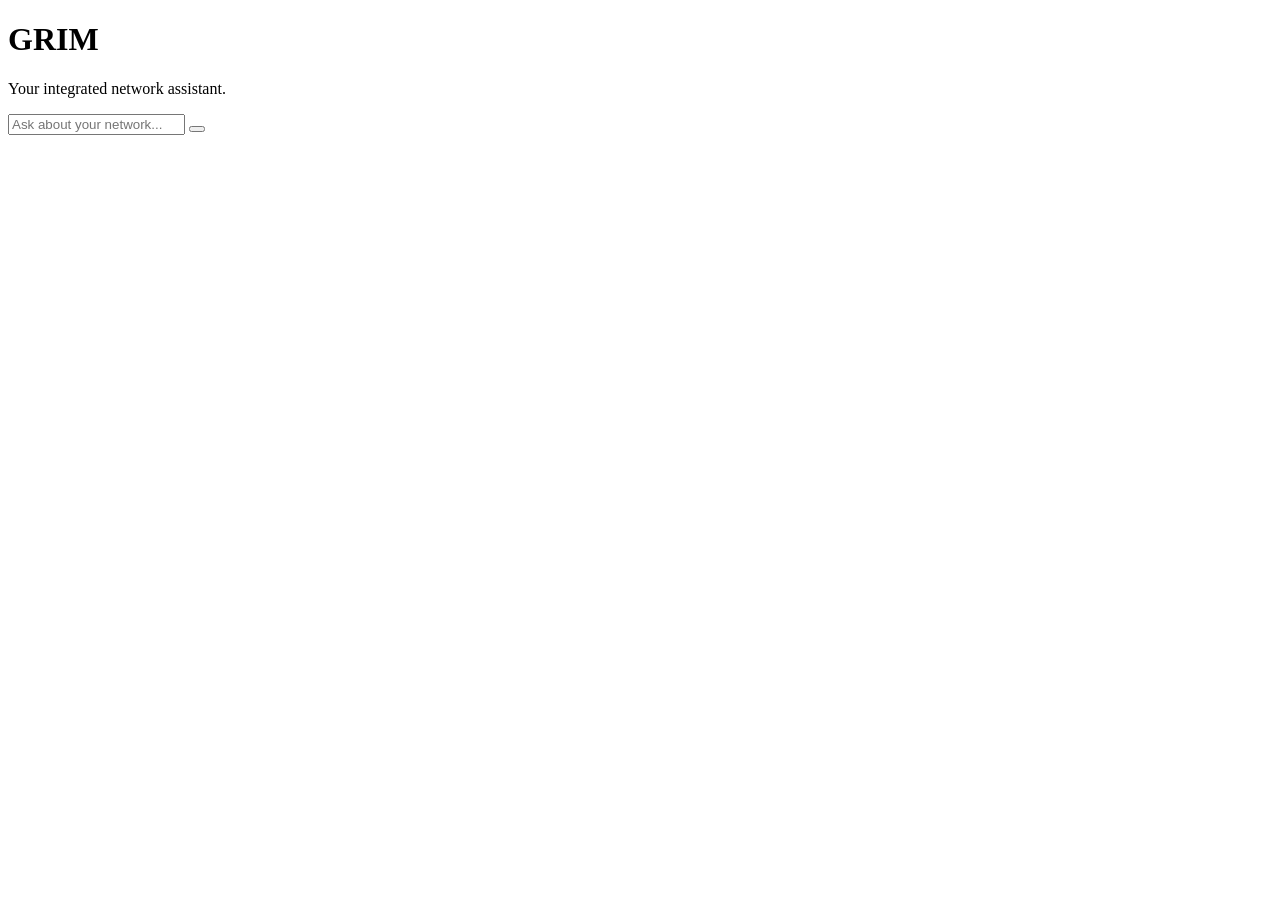
==== ai.html @ 1992c7c1 "Add files via upload" ====
<!DOCTYPE html>
<html lang="th">
<head>
<meta charset="UTF-8">
<meta name="viewport" content="width=device-width, initial-scale=1.0">
<title>Lavender Home OS — GRIM</title>
<link rel="icon" href="data:,">
<link rel="preconnect" href="https://fonts.googleapis.com">
<link rel="preconnect" href="https://fonts.gstatic.com" crossorigin>
<link href="https://fonts.googleapis.com/css2?family=Inter:wght@400;500;600;700&family=Space+Grotesk:wght@500;600&family=JetBrains+Mono:wght@400;500&display=swap" rel="stylesheet">
<link rel="stylesheet" href="assets/css/main.css">
</head>
<body data-page="ai">
  <div id="lh-header"></div>
  <div class="app-shell">
    <div id="lh-sidebar"></div>
    <main class="app-main">
      <div class="page-wrap narrow">
        <div class="page-header">
          <h1 class="font-display">GRIM</h1>
          <p>Your integrated network assistant.</p>
        </div>

        <div class="glass chat-panel">
          <div id="chat-scroll" class="chat-scroll"></div>
          <div id="chat-error" class="chat-error" style="display:none;margin:0 1rem;"></div>
          <div class="chat-input-row">
            <form id="chat-form" class="glass chat-input-box">
              <input id="chat-input" type="text" placeholder="Ask about your network..." autocomplete="off">
              <button type="submit" class="chat-send" id="chat-icon"></button>
            </form>
          </div>
        </div>
      </div>
    </main>
  </div>
  <div id="lh-mobile-nav"></div>

  <script src="assets/js/utils.js"></script>
  <script src="assets/js/icons.js"></script>
  <script src="assets/js/mock-data.js"></script>
  <script src="assets/js/settings-store.js"></script>
  <script src="assets/js/router-client.js"></script>
  <script src="assets/js/store.js"></script>
  <script src="assets/js/layout.js"></script>
  <script src="assets/js/pages/ai.js"></script>
  <script>document.getElementById("chat-icon").innerHTML = LHIcons.send;</script>
</body>
</html>
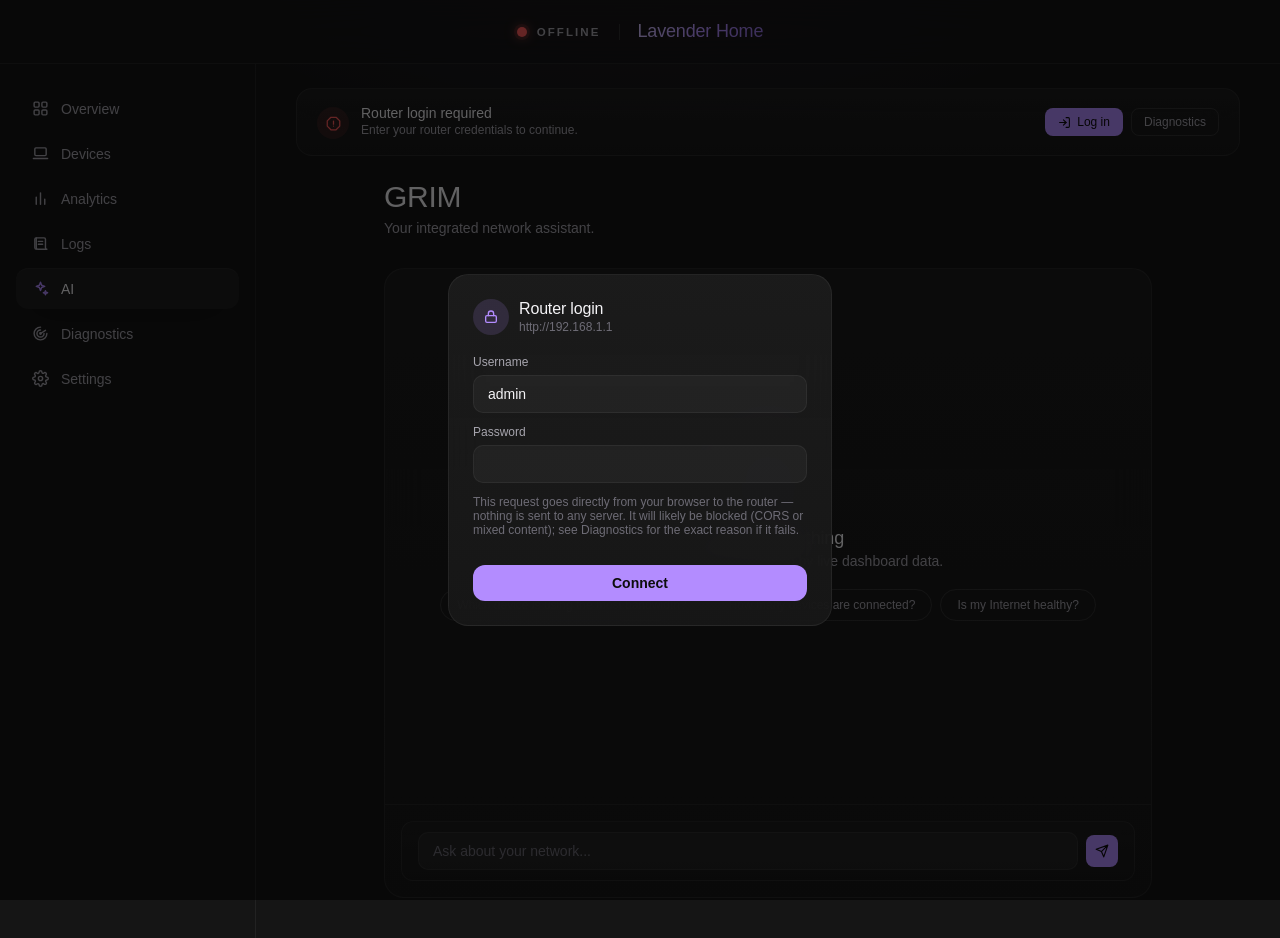
==== commit c455b4f2: "Update ai.html" ====
--- a/ai.html
+++ b/ai.html
@@ -38,7 +38,6 @@
 
   <script src="assets/js/utils.js"></script>
   <script src="assets/js/icons.js"></script>
-  <script src="assets/js/mock-data.js"></script>
   <script src="assets/js/settings-store.js"></script>
   <script src="assets/js/router-client.js"></script>
   <script src="assets/js/store.js"></script>
--- a/assets/css/main.css
+++ b/assets/css/main.css
@@ -0,0 +1,333 @@
+/* ────────────────────────────────────────────────────────────────────────
+   Lavender Home OS — Design Tokens
+   ──────────────────────────────────────────────────────────────────────── */
+:root {
+  --bg: #151515;
+  --card: #1D1D1D;
+  --card-hover: #232323;
+  --border: rgba(255, 255, 255, 0.06);
+  --accent: #B38CFF;
+  --accent-dim: #8F6EDB;
+  --accent-glow: rgba(179, 140, 255, 0.35);
+  --success: #4CFF78;
+  --success-glow: rgba(76, 255, 120, 0.35);
+  --error: #FF5C5C;
+  --error-glow: rgba(255, 92, 92, 0.35);
+  --warning: #FBBF77;
+  --ink: #F4F3F6;
+  --ink-muted: #A7A5AE;
+  --ink-faint: #6E6C76;
+  --radius-lg: 1.25rem;
+  --radius-xl: 1.75rem;
+  --font-display: "Space Grotesk", "Inter", sans-serif;
+  --font-sans: "Inter", sans-serif;
+  --font-mono: "JetBrains Mono", monospace;
+}
+
+* { box-sizing: border-box; -webkit-tap-highlight-color: transparent; }
+html, body { margin: 0; padding: 0; }
+html { background: var(--bg); scroll-behavior: smooth; }
+body {
+  background: var(--bg);
+  color: var(--ink);
+  font-family: var(--font-sans);
+  -webkit-font-smoothing: antialiased;
+  min-height: 100vh;
+}
+h1, h2, h3, .font-display { font-family: var(--font-display); letter-spacing: -0.01em; }
+a { color: inherit; text-decoration: none; }
+button, input { font-family: inherit; color: inherit; }
+button { cursor: pointer; border: none; background: none; }
+code { font-family: var(--font-mono); }
+
+::selection { background: rgba(179, 140, 255, 0.35); color: #fff; }
+::-webkit-scrollbar { width: 10px; height: 10px; }
+::-webkit-scrollbar-track { background: transparent; }
+::-webkit-scrollbar-thumb { background: rgba(255,255,255,0.08); border-radius: 999px; border: 2px solid var(--bg); }
+::-webkit-scrollbar-thumb:hover { background: var(--accent-glow); }
+
+.focus-ring:focus-visible {
+  outline: none;
+  box-shadow: 0 0 0 2px var(--bg), 0 0 0 4px rgba(179,140,255,0.6);
+}
+
+/* ── Glass surfaces ───────────────────────────────────────────────────── */
+.glass {
+  background: linear-gradient(180deg, rgba(29,29,29,0.92) 0%, rgba(24,24,24,0.88) 100%);
+  backdrop-filter: blur(20px) saturate(140%);
+  -webkit-backdrop-filter: blur(20px) saturate(140%);
+  border: 1px solid var(--border);
+}
+.glass-strong {
+  background: rgba(21,21,21,0.72);
+  backdrop-filter: blur(28px) saturate(160%);
+  -webkit-backdrop-filter: blur(28px) saturate(160%);
+  border-bottom: 1px solid var(--border);
+}
+.card {
+  background: linear-gradient(180deg, rgba(29,29,29,0.92) 0%, rgba(24,24,24,0.88) 100%);
+  backdrop-filter: blur(20px) saturate(140%);
+  -webkit-backdrop-filter: blur(20px) saturate(140%);
+  border: 1px solid var(--border);
+  border-radius: var(--radius-lg);
+  box-shadow: 0 1px 0 0 rgba(255,255,255,0.04) inset, 0 8px 40px -12px rgba(0,0,0,0.6);
+  padding: 1.5rem;
+  transition: all .3s cubic-bezier(.16,1,.3,1);
+}
+.card.interactive:hover {
+  border-color: rgba(255,255,255,0.1);
+  transform: translateY(-2px);
+  box-shadow: 0 0 24px 0 rgba(179,140,255,0.25);
+}
+.text-gradient-accent {
+  background: linear-gradient(135deg, #d9c8ff 0%, #b38cff 55%, #8f6edb 100%);
+  -webkit-background-clip: text; background-clip: text; color: transparent;
+}
+
+/* ── Layout shell ─────────────────────────────────────────────────────── */
+.app-bg-glow {
+  position: fixed; inset: 0; z-index: 0; pointer-events: none; opacity: .6;
+  background: radial-gradient(60% 40% at 50% -10%, rgba(179,140,255,0.10) 0%, rgba(21,21,21,0) 70%);
+}
+header.app-header {
+  position: sticky; top: 0; z-index: 40;
+  height: 64px; display: flex; align-items: center; justify-content: center;
+  padding: 0 1.5rem;
+}
+.header-status { display: flex; align-items: center; gap: 0.625rem; }
+.header-status .label { font-size: .72rem; font-weight: 600; letter-spacing: .18em; text-transform: uppercase; color: var(--ink-muted); }
+.header-divider { width: 1px; height: 16px; background: rgba(255,255,255,0.1); margin: 0 .5rem; }
+.header-title { font-size: 1.125rem; font-weight: 500; }
+
+.app-shell { position: relative; z-index: 10; margin: 0 auto; max-width: 1600px; display: flex; }
+
+.sidebar {
+  width: 16rem; display: none; flex-direction: column; gap: .25rem;
+  border-right: 1px solid var(--border);
+  padding: 1.5rem 1rem; flex-shrink: 0;
+}
+@media (min-width: 768px) { .sidebar { display: flex; } }
+.sidebar a {
+  position: relative; display: flex; align-items: center; gap: .75rem;
+  border-radius: .75rem; padding: .75rem 1rem; font-size: .875rem; font-weight: 500;
+  color: var(--ink-muted); transition: color .2s;
+}
+.sidebar a:hover { color: var(--ink); }
+.sidebar a.active { color: var(--ink); background: var(--card); box-shadow: 0 1px 0 0 rgba(255,255,255,0.04) inset, 0 8px 40px -12px rgba(0,0,0,0.6); }
+.sidebar a.active svg { color: var(--accent); }
+.sidebar a:hover:not(.active) { transform: translateX(3px); }
+.sidebar svg { width: 17px; height: 17px; flex-shrink: 0; }
+
+.mobile-nav {
+  position: fixed; bottom: 0; left: 0; right: 0; z-index: 40;
+  display: flex; align-items: center; justify-content: space-around;
+  padding: .5rem; 
+}
+@media (min-width: 768px) { .mobile-nav { display: none; } }
+.mobile-nav a { display: flex; flex-direction: column; align-items: center; gap: .25rem; padding: .375rem .75rem; border-radius: .75rem; color: var(--ink-faint); }
+.mobile-nav a.active { color: var(--accent); }
+.mobile-nav a.active span { color: var(--ink); }
+.mobile-nav svg { width: 19px; height: 19px; }
+.mobile-nav span { font-size: .625rem; font-weight: 500; color: inherit; }
+
+main.app-main { min-height: calc(100vh - 4rem); width: 100%; flex: 1; padding: 1.5rem 1.25rem 6rem; }
+@media (min-width: 768px) { main.app-main { padding: 1.5rem 2.5rem 2.5rem; } }
+
+.page-wrap { margin: 0 auto; max-width: 72rem; }
+.page-wrap.narrow { max-width: 48rem; }
+.page-header { margin-bottom: 2rem; animation: fade-up .4s cubic-bezier(.16,1,.3,1) both; }
+.page-header h1 { font-size: 1.875rem; font-weight: 500; margin: 0; }
+.page-header p { margin: .375rem 0 0; font-size: .875rem; color: var(--ink-muted); }
+
+/* ── Status dot ───────────────────────────────────────────────────────── */
+.dot { display: inline-block; border-radius: 999px; width: 8px; height: 8px; }
+.dot.md { width: 10px; height: 10px; }
+.dot.online { background: var(--success); box-shadow: 0 0 0 3px rgba(76,255,120,.12), 0 0 12px rgba(76,255,120,.6); animation: pulse-soft 2.4s ease-in-out infinite; }
+.dot.offline { background: var(--error); box-shadow: 0 0 0 3px rgba(255,92,92,.12), 0 0 12px rgba(255,92,92,.6); }
+.dot.degraded { background: var(--accent); box-shadow: 0 0 0 3px rgba(179,140,255,.12), 0 0 12px rgba(179,140,255,.6); }
+
+/* ── Stat grid ────────────────────────────────────────────────────────── */
+.stat-grid { display: grid; grid-template-columns: 1fr; gap: 1rem; }
+@media (min-width: 640px) { .stat-grid { grid-template-columns: repeat(2, 1fr); } }
+@media (min-width: 1024px) { .stat-grid { grid-template-columns: repeat(3, 1fr); } }
+.stat-card { display: flex; flex-direction: column; gap: 1rem; opacity: 0; animation: fade-up .5s cubic-bezier(.16,1,.3,1) forwards; }
+.stat-card-top { display: flex; align-items: center; justify-content: space-between; }
+.stat-card-top .label { font-size: .8125rem; color: var(--ink-muted); letter-spacing: .01em; }
+.stat-icon { border-radius: 999px; background: rgba(255,255,255,0.05); padding: .5rem; display: flex; color: var(--accent); }
+.stat-icon.success { color: var(--success); }
+.stat-icon.error { color: var(--error); }
+.stat-icon svg { width: 16px; height: 16px; }
+.stat-value { font-family: var(--font-display); font-size: 1.5rem; font-weight: 500; letter-spacing: -0.01em; }
+.stat-sublabel { margin-top: .25rem; font-size: .75rem; color: var(--ink-faint); }
+
+/* ── Wifi cards ───────────────────────────────────────────────────────── */
+.wifi-grid { display: grid; grid-template-columns: 1fr; gap: 1rem; }
+@media (min-width: 640px) { .wifi-grid { grid-template-columns: repeat(2, 1fr); } }
+.wifi-row { display: flex; align-items: center; justify-content: space-between; }
+.wifi-name { font-weight: 500; }
+.wifi-meta { margin-top: .25rem; font-size: .75rem; color: var(--ink-faint); }
+.wifi-clients { display: flex; align-items: center; gap: .5rem; font-size: .875rem; color: var(--ink-muted); }
+
+/* ── Buttons / inputs ─────────────────────────────────────────────────── */
+.btn-accent {
+  display: inline-flex; align-items: center; gap: .5rem; border-radius: .75rem;
+  background: var(--accent); color: #0c0c0c; font-weight: 600; font-size: .875rem;
+  padding: .625rem 1.1rem; transition: opacity .2s;
+}
+.btn-accent:hover { opacity: .9; }
+.btn-accent:disabled { opacity: .3; cursor: not-allowed; }
+.pill-tabs { display: inline-flex; gap: .25rem; border-radius: .75rem; padding: .25rem; }
+.pill-tabs button { border-radius: .5rem; padding: .375rem .875rem; font-size: .875rem; font-weight: 500; color: var(--ink-faint); transition: color .2s, background .2s; }
+.pill-tabs button.active { color: var(--accent); background: rgba(179,140,255,0.2); }
+.pill-tabs button:hover:not(.active) { color: var(--ink); }
+
+.search-box { display: flex; align-items: center; gap: .5rem; width: 100%; max-width: 26rem; border-radius: .75rem; padding: .625rem 1rem; }
+.search-box svg { width: 16px; height: 16px; color: var(--ink-faint); flex-shrink: 0; }
+.search-box input { background: transparent; border: none; outline: none; width: 100%; font-size: .875rem; color: var(--ink); }
+.search-box input::placeholder { color: var(--ink-faint); }
+
+/* ── Device table ─────────────────────────────────────────────────────── */
+.device-table { border-radius: 1.25rem; overflow: hidden; }
+.device-table-head {
+  display: none; grid-template-columns: 1.6fr 1fr 1fr .9fr .9fr .9fr .6fr; gap: 1rem;
+  border-bottom: 1px solid var(--border); padding: .75rem 1.5rem; font-size: .7rem;
+  text-transform: uppercase; letter-spacing: .08em; color: var(--ink-faint);
+}
+@media (min-width: 768px) { .device-table-head { display: grid; } }
+.device-row {
+  display: grid; grid-template-columns: 1fr 1fr; gap: .75rem;
+  border-bottom: 1px solid var(--border); padding: 1rem 1.5rem; font-size: .875rem;
+  animation: fade-in .3s both;
+}
+.device-row:last-child { border-bottom: none; }
+.device-row:hover { background: rgba(255,255,255,0.02); }
+@media (min-width: 768px) {
+  .device-row { grid-template-columns: 1.6fr 1fr 1fr .9fr .9fr .9fr .6fr; gap: 1rem; align-items: center; }
+}
+.device-name-cell { grid-column: span 2; }
+@media (min-width: 768px) { .device-name-cell { grid-column: span 1; } }
+.device-name { font-weight: 500; }
+.device-sub { font-size: .75rem; color: var(--ink-faint); margin-top: .125rem; }
+.device-mono { font-family: var(--font-mono); font-size: .75rem; color: var(--ink-muted); }
+.device-status-cell { display: flex; align-items: center; gap: .5rem; }
+.device-status-mobile { display: block; font-size: .7rem; color: var(--ink-faint); }
+@media (min-width: 768px) { .device-status-mobile { display: none; } }
+
+/* ── Charts wrapper ───────────────────────────────────────────────────── */
+.chart-box { position: relative; width: 100%; height: 280px; }
+
+/* ── Timeline (logs) ──────────────────────────────────────────────────── */
+.timeline { position: relative; padding: 1.5rem; border-radius: 1.25rem; }
+@media (min-width: 640px) { .timeline { padding: 2rem; } }
+.timeline-line { position: absolute; top: 2rem; bottom: 2rem; left: 38px; width: 1px; background: var(--border); }
+@media (min-width: 640px) { .timeline-line { left: 46px; } }
+.timeline-items { display: flex; flex-direction: column; gap: 1.5rem; }
+.timeline-item { position: relative; display: flex; gap: 1rem; animation: fade-in-x .35s both; }
+.timeline-icon { z-index: 10; flex-shrink: 0; width: 32px; height: 32px; border-radius: 999px; display: flex; align-items: center; justify-content: center; }
+@media (min-width: 640px) { .timeline-icon { width: 36px; height: 36px; } }
+.timeline-icon svg { width: 16px; height: 16px; }
+.timeline-body { flex: 1; padding: .25rem 0; }
+.timeline-head { display: flex; flex-wrap: wrap; align-items: center; gap: .375rem .5rem; }
+.timeline-title { font-size: .875rem; font-weight: 500; }
+.timeline-time { font-size: .75rem; color: var(--ink-faint); }
+.timeline-detail { margin: .25rem 0 0; font-size: .875rem; color: var(--ink-muted); }
+
+/* ── Chat (GRIM) ──────────────────────────────────────────────────────── */
+.chat-panel { display: flex; flex-direction: column; height: 70vh; border-radius: 1.25rem; overflow: hidden; }
+.chat-scroll { flex: 1; overflow-y: auto; padding: 1.5rem; display: flex; flex-direction: column; gap: 1.25rem; }
+.chat-empty { height: 100%; display: flex; flex-direction: column; align-items: center; justify-content: center; gap: 1.25rem; text-align: center; }
+.chat-empty-icon { width: 56px; height: 56px; border-radius: 1rem; background: rgba(179,140,255,0.1); color: var(--accent); display: flex; align-items: center; justify-content: center; box-shadow: 0 0 24px rgba(179,140,255,.25); }
+.chat-empty-icon svg { width: 24px; height: 24px; }
+.chat-suggestions { display: flex; flex-wrap: wrap; justify-content: center; gap: .5rem; }
+.chip { border-radius: 999px; border: 1px solid rgba(255,255,255,0.1); padding: .5rem 1rem; font-size: .75rem; color: var(--ink-muted); transition: color .2s, border-color .2s; }
+.chip:hover { border-color: rgba(179,140,255,.4); color: var(--ink); }
+.chat-msg { display: flex; gap: .75rem; animation: fade-up .3s both; }
+.chat-msg.user { flex-direction: row-reverse; }
+.chat-avatar { width: 32px; height: 32px; border-radius: 999px; flex-shrink: 0; display: flex; align-items: center; justify-content: center; }
+.chat-avatar svg { width: 14px; height: 14px; }
+.chat-avatar.assistant { background: rgba(179,140,255,.15); color: var(--accent); }
+.chat-avatar.user { background: rgba(255,255,255,.1); color: var(--ink-muted); }
+.chat-bubble { max-width: 75%; white-space: pre-wrap; border-radius: 1rem; padding: .75rem 1rem; font-size: .875rem; line-height: 1.6; }
+.chat-bubble.assistant { background: var(--card); }
+.chat-bubble.user { background: rgba(179,140,255,.15); }
+.chat-thinking { display: flex; align-items: center; gap: .5rem; padding-left: 2.75rem; font-size: .75rem; color: var(--ink-faint); }
+.chat-error { border-radius: .75rem; background: rgba(255,92,92,.1); color: var(--error); padding: .75rem 1rem; font-size: .875rem; }
+.chat-input-row { border-top: 1px solid var(--border); padding: 1rem; }
+.chat-input-box { display: flex; align-items: center; gap: .5rem; border-radius: .75rem; padding: .625rem 1rem; }
+.chat-input-box input { flex: 1; background: transparent; border: none; outline: none; font-size: .875rem; color: var(--ink); }
+.chat-input-box input::placeholder { color: var(--ink-faint); }
+.chat-send { width: 32px; height: 32px; border-radius: .5rem; background: var(--accent); color: #0c0c0c; display: flex; align-items: center; justify-content: center; flex-shrink: 0; transition: opacity .2s; }
+.chat-send:disabled { opacity: .3; }
+.chat-send svg { width: 14px; height: 14px; }
+
+/* ── Settings ─────────────────────────────────────────────────────────── */
+.settings-list { display: flex; flex-direction: column; gap: 1.25rem; }
+.settings-status-row { display: flex; align-items: center; gap: .75rem; border-radius: .75rem; background: rgba(255,255,255,0.03); padding: .875rem 1rem; }
+.settings-status-row svg { width: 18px; height: 18px; flex-shrink: 0; }
+.settings-note { margin-top: .75rem; font-size: .75rem; color: var(--ink-faint); }
+.settings-note code { border-radius: .25rem; background: rgba(255,255,255,0.05); padding: .1rem .35rem; }
+.swatch-row { display: flex; flex-wrap: wrap; gap: .75rem; }
+.swatch { display: flex; flex-direction: column; align-items: center; gap: .5rem; }
+.swatch-color { width: 40px; height: 40px; border-radius: 999px; border: 1px solid rgba(255,255,255,0.1); }
+.swatch span { font-size: .75rem; color: var(--ink-faint); }
+input[type="range"] { -webkit-appearance: none; height: 6px; border-radius: 999px; background: rgba(255,255,255,0.1); flex: 1; cursor: pointer; }
+input[type="range"]::-webkit-slider-thumb { -webkit-appearance: none; width: 16px; height: 16px; border-radius: 999px; background: var(--accent); cursor: pointer; }
+input[type="range"]::-moz-range-thumb { width: 16px; height: 16px; border-radius: 999px; background: var(--accent); border: none; cursor: pointer; }
+input[type="text"], input[type="password"] {
+  width: 100%; background: rgba(255,255,255,0.04); border: 1px solid var(--border); border-radius: .625rem;
+  padding: .625rem .875rem; font-size: .875rem; color: var(--ink); outline: none;
+}
+input[type="text"]:focus, input[type="password"]:focus { border-color: rgba(179,140,255,.5); }
+label.field-label { display: block; font-size: .75rem; color: var(--ink-muted); margin-bottom: .375rem; }
+
+/* ── Animations ───────────────────────────────────────────────────────── */
+@keyframes pulse-soft { 0%,100% { opacity: 1; } 50% { opacity: .45; } }
+@keyframes fade-up { from { opacity: 0; transform: translateY(8px); } to { opacity: 1; transform: translateY(0); } }
+@keyframes fade-in { from { opacity: 0; } to { opacity: 1; } }
+@keyframes fade-in-x { from { opacity: 0; transform: translateX(-8px); } to { opacity: 1; transform: translateX(0); } }
+
+/* ── Connection banner ────────────────────────────────────────────────── */
+.conn-banner {
+  display: flex; flex-direction: column; gap: .75rem; margin-bottom: 1.5rem;
+  padding: 1rem 1.25rem; border-radius: 1rem;
+}
+@media (min-width: 640px) { .conn-banner { flex-direction: row; align-items: center; justify-content: space-between; } }
+.conn-banner-left { display: flex; align-items: flex-start; gap: .75rem; }
+.conn-banner-icon { flex-shrink: 0; margin-top: .125rem; width: 32px; height: 32px; border-radius: 999px; display: flex; align-items: center; justify-content: center; background: rgba(179,140,255,0.1); color: var(--accent); }
+.conn-banner-icon.error { background: rgba(255,92,92,0.1); color: var(--error); }
+.conn-banner-icon svg { width: 15px; height: 15px; }
+.conn-banner-title { font-size: .875rem; font-weight: 500; color: var(--ink); }
+.conn-banner-detail { margin-top: .125rem; font-size: .75rem; color: var(--ink-muted); }
+.conn-banner-actions { display: flex; align-items: center; gap: .5rem; padding-left: 2.75rem; flex-shrink: 0; }
+@media (min-width: 640px) { .conn-banner-actions { padding-left: 0; } }
+.btn-chip {
+  display: inline-flex; align-items: center; gap: .375rem; border-radius: .5rem;
+  border: 1px solid rgba(255,255,255,0.1); padding: .375rem .75rem; font-size: .75rem;
+  font-weight: 500; color: var(--ink-muted); transition: color .2s;
+}
+.btn-chip:hover { color: var(--ink); }
+.btn-chip svg { width: 13px; height: 13px; }
+.btn-chip.accent { background: var(--accent); color: #0c0c0c; border-color: transparent; }
+
+/* ── Login dialog ─────────────────────────────────────────────────────── */
+.login-overlay {
+  position: fixed; inset: 0; z-index: 60; display: flex; align-items: center; justify-content: center;
+  background: rgba(0,0,0,0.6); padding: 1rem;
+}
+.login-dialog { width: 100%; max-width: 24rem; border-radius: 1.25rem; padding: 1.5rem; }
+.login-dialog-head { display: flex; align-items: center; justify-content: space-between; margin-bottom: 1.25rem; }
+.login-dialog-title { display: flex; align-items: center; gap: .625rem; }
+.login-dialog-icon { width: 36px; height: 36px; border-radius: 999px; background: rgba(179,140,255,.15); color: var(--accent); display: flex; align-items: center; justify-content: center; }
+.login-dialog-icon svg { width: 16px; height: 16px; }
+.login-dialog-title h2 { font-size: 1rem; font-weight: 500; margin: 0; color: var(--ink); }
+.login-dialog-title p { margin: .125rem 0 0; font-size: .75rem; color: var(--ink-faint); }
+
+/* ── Diagnostics page ─────────────────────────────────────────────────── */
+.diag-row { display: flex; align-items: flex-start; justify-content: space-between; gap: 1rem; border-bottom: 1px solid var(--border); padding: .75rem 0; font-size: .875rem; }
+.diag-row:last-child { border-bottom: none; }
+.diag-row .diag-label { color: var(--ink-faint); flex-shrink: 0; }
+.diag-row .diag-value { text-align: right; font-family: var(--font-mono); font-size: .75rem; color: var(--ink); word-break: break-all; }
+
+@media (prefers-reduced-motion: reduce) {
+  *, *::before, *::after { animation-duration: .01ms !important; transition-duration: .01ms !important; }
+}
